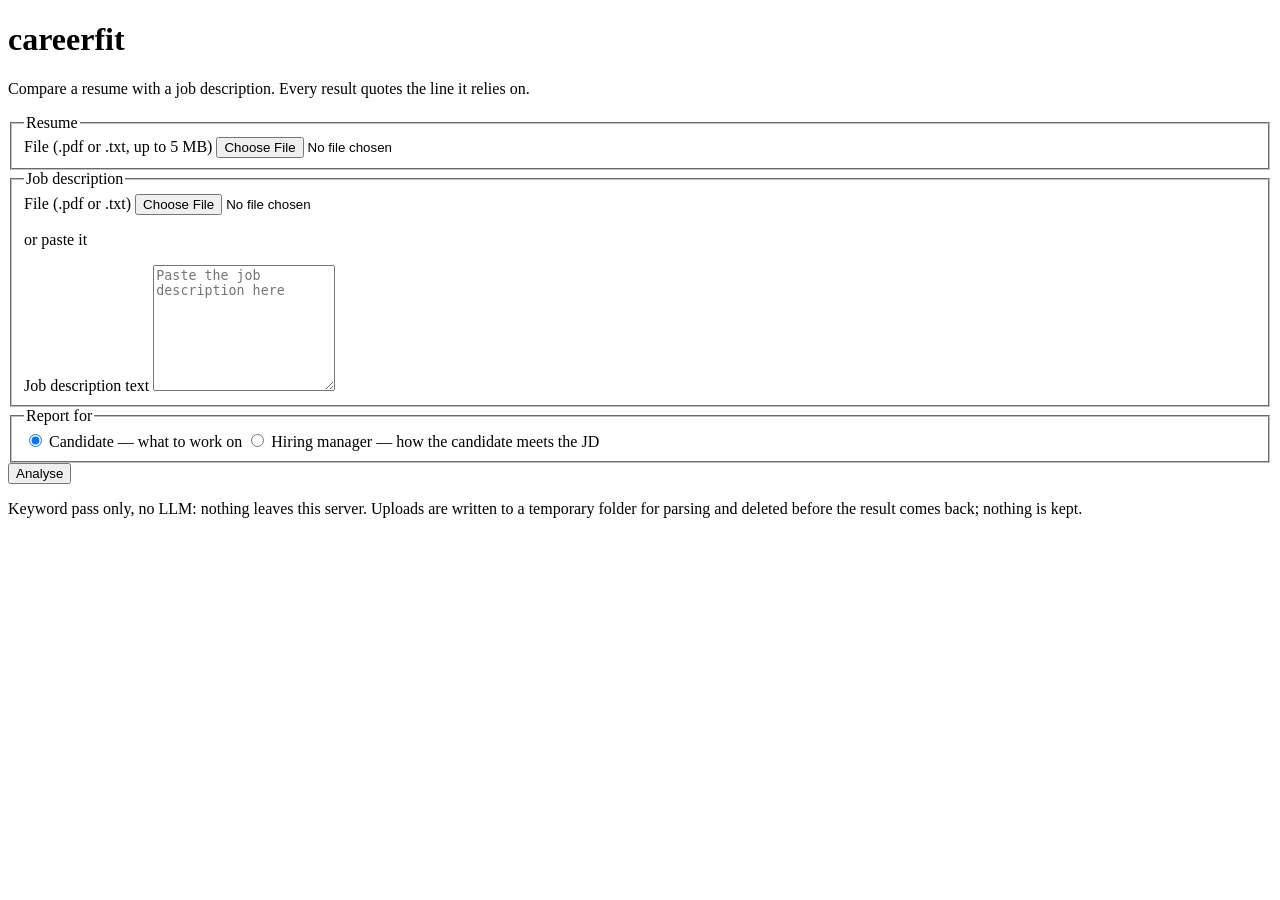
==== src/careerfit/web/index.html @ edc76a66 "fix: match careerfit.facts exactly or by dotted prefix, and say uploads are deleted rather than neve" ====
<!doctype html>
<html lang="en">
<head>
  <meta charset="utf-8">
  <meta name="viewport" content="width=device-width, initial-scale=1">
  <title>careerfit — resume vs job description</title>
  <link rel="stylesheet" href="/static/style.css">
  <script src="/static/app.js" defer></script>
</head>
<body>
  <header>
    <h1>careerfit</h1>
    <p class="lede">Compare a resume with a job description. Every result quotes the line it relies on.</p>
  </header>

  <main>
    <form id="form" novalidate>
      <fieldset>
        <legend>Resume</legend>
        <label>File (.pdf or .txt, up to 5 MB)
          <input type="file" name="resume" id="resume" accept=".pdf,.txt" required>
        </label>
      </fieldset>

      <fieldset>
        <legend>Job description</legend>
        <label>File (.pdf or .txt)
          <input type="file" name="jd" id="jd" accept=".pdf,.txt">
        </label>
        <p class="or">or paste it</p>
        <label class="sr-only" for="jd_text">Job description text</label>
        <textarea name="jd_text" id="jd_text" rows="8" placeholder="Paste the job description here"></textarea>
      </fieldset>

      <fieldset>
        <legend>Report for</legend>
        <label><input type="radio" name="perspective" value="candidate" checked> Candidate — what to work on</label>
        <label><input type="radio" name="perspective" value="hiring_manager"> Hiring manager — how the candidate meets the JD</label>
      </fieldset>

      <button type="submit" id="submit">Analyse</button>
      <p class="note">Keyword pass only, no LLM: nothing leaves this server. Uploads are written to a temporary folder for parsing and deleted before the result comes back; nothing is kept.</p>
      <p id="error" class="error" role="alert" hidden></p>
    </form>

    <section id="result" hidden aria-live="polite">
      <h2 id="title"></h2>
      <p id="summary" class="summary"></p>
      <div class="downloads">
        <a id="download-report" download="careerfit-report.md">Download report (.md)</a>
        <a id="download-facts" download="facts.json">Download facts (.json)</a>
      </div>

      <h3>Must have</h3>
      <div id="must"></div>
      <h3>Nice to have</h3>
      <div id="nice"></div>

      <h3>What this analysis could not see</h3>
      <ul id="blind-spots"></ul>
    </section>
  </main>
</body>
</html>
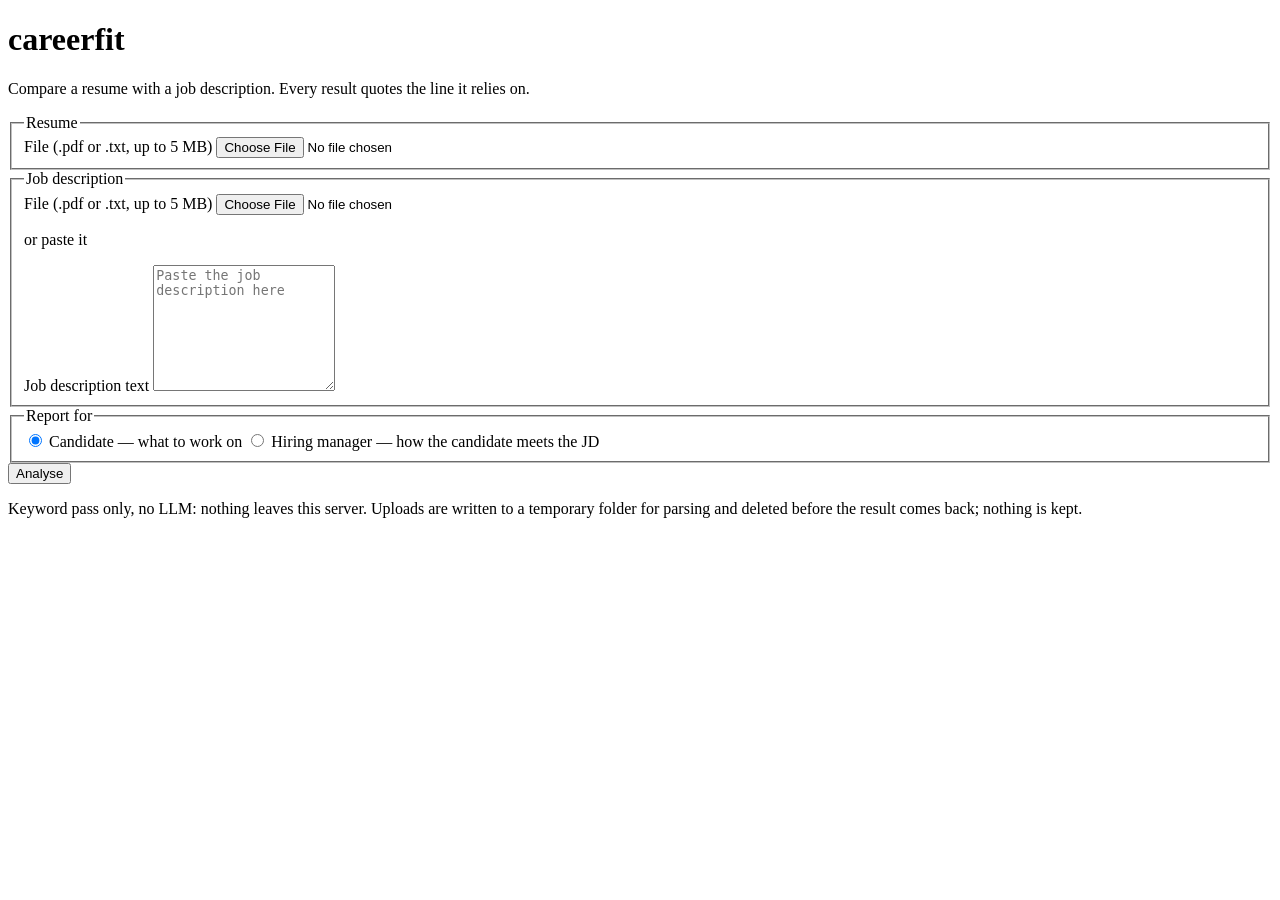
==== commit 21d462d2: "feat(api): upload limit from CAREERFIT_MAX_FILE_MB, and the page checks sizes before uploading GET /" ====
--- a/src/careerfit/web/index.html
+++ b/src/careerfit/web/index.html
@@ -17,14 +17,14 @@
     <form id="form" novalidate>
       <fieldset>
         <legend>Resume</legend>
-        <label>File (.pdf or .txt, up to 5 MB)
+        <label>File (.pdf or .txt, up to <span class="max-mb">5</span> MB)
           <input type="file" name="resume" id="resume" accept=".pdf,.txt" required>
         </label>
       </fieldset>
 
       <fieldset>
         <legend>Job description</legend>
-        <label>File (.pdf or .txt)
+        <label>File (.pdf or .txt, up to <span class="max-mb">5</span> MB)
           <input type="file" name="jd" id="jd" accept=".pdf,.txt">
         </label>
         <p class="or">or paste it</p>
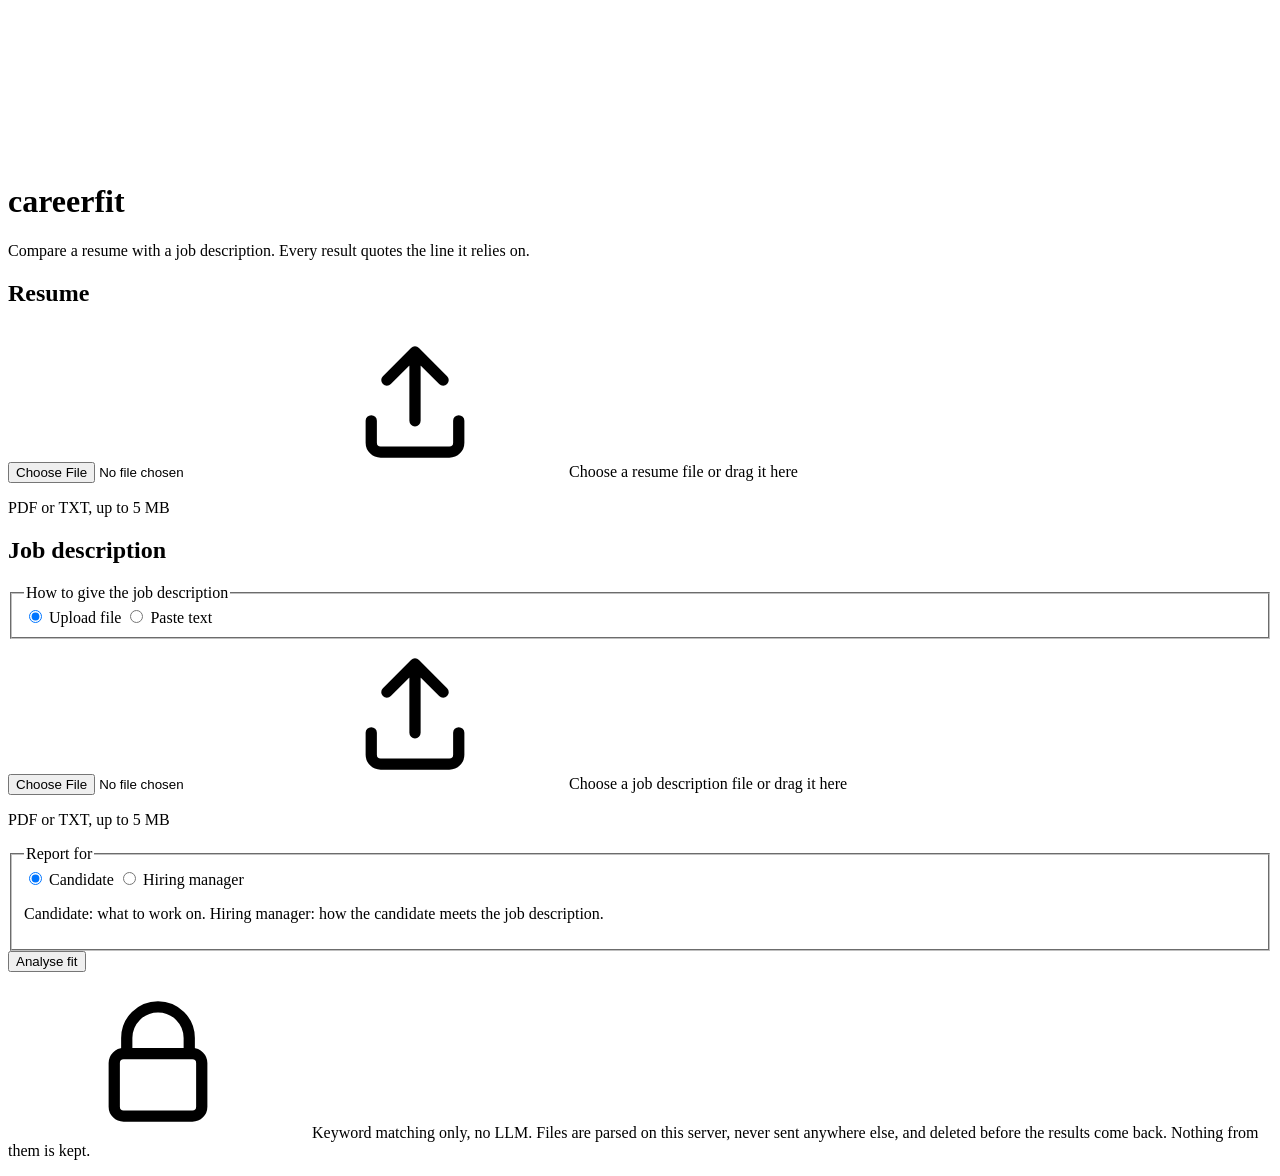
==== commit f58bb660: "feat(web): a restrained analysis workspace for the page Presentation only: the same endpoints, reque" ====
--- a/src/careerfit/web/index.html
+++ b/src/careerfit/web/index.html
@@ -4,60 +4,173 @@
   <meta charset="utf-8">
   <meta name="viewport" content="width=device-width, initial-scale=1">
   <title>careerfit — resume vs job description</title>
+  <link rel="preload" href="/static/fonts/SourceSans3VF-Upright.woff2" as="font" type="font/woff2" crossorigin>
   <link rel="stylesheet" href="/static/style.css">
   <script src="/static/app.js" defer></script>
 </head>
 <body>
-  <header>
-    <h1>careerfit</h1>
-    <p class="lede">Compare a resume with a job description. Every result quotes the line it relies on.</p>
+  <!-- Icons, referenced with <use>. Decorative: every icon sits next to text that says the same. -->
+  <svg class="sprite" aria-hidden="true" focusable="false">
+    <symbol id="i-upload" viewBox="0 0 24 24"><path d="M12 15V4m0 0L7.5 8.5M12 4l4.5 4.5M5 15v3.5A1.5 1.5 0 0 0 6.5 20h11a1.5 1.5 0 0 0 1.5-1.5V15" fill="none" stroke="currentColor" stroke-width="1.8" stroke-linecap="round" stroke-linejoin="round"/></symbol>
+    <symbol id="i-file" viewBox="0 0 24 24"><path d="M14 3H7.5A1.5 1.5 0 0 0 6 4.5v15A1.5 1.5 0 0 0 7.5 21h9a1.5 1.5 0 0 0 1.5-1.5V7m-4-4 4 4m-4-4v4h4" fill="none" stroke="currentColor" stroke-width="1.8" stroke-linecap="round" stroke-linejoin="round"/></symbol>
+    <symbol id="i-download" viewBox="0 0 24 24"><path d="M12 4v11m0 0-4.5-4.5M12 15l4.5-4.5M5 19.5h14" fill="none" stroke="currentColor" stroke-width="1.8" stroke-linecap="round" stroke-linejoin="round"/></symbol>
+    <symbol id="i-lock" viewBox="0 0 24 24"><path d="M7 10.5V8a5 5 0 0 1 10 0v2.5M6.5 10.5h11A1.5 1.5 0 0 1 19 12v7a1.5 1.5 0 0 1-1.5 1.5h-11A1.5 1.5 0 0 1 5 19v-7a1.5 1.5 0 0 1 1.5-1.5Z" fill="none" stroke="currentColor" stroke-width="1.8" stroke-linecap="round" stroke-linejoin="round"/></symbol>
+    <symbol id="i-matched" viewBox="0 0 16 16"><path d="m3.5 8.5 3 3 6-7" fill="none" stroke="currentColor" stroke-width="2" stroke-linecap="round" stroke-linejoin="round"/></symbol>
+    <symbol id="i-gap" viewBox="0 0 16 16"><path d="m4.5 4.5 7 7m0-7-7 7" fill="none" stroke="currentColor" stroke-width="2" stroke-linecap="round"/></symbol>
+    <symbol id="i-unresolvable" viewBox="0 0 16 16"><path d="M5.8 6a2.3 2.3 0 1 1 3.2 2.1c-.6.3-1 .8-1 1.4v.5" fill="none" stroke="currentColor" stroke-width="1.8" stroke-linecap="round"/><circle cx="8" cy="12.6" r="1.1" fill="currentColor"/></symbol>
+    <symbol id="i-partial" viewBox="0 0 16 16"><circle cx="8" cy="8" r="5.2" fill="none" stroke="currentColor" stroke-width="1.8"/><path d="M8 2.8a5.2 5.2 0 0 1 0 10.4Z" fill="currentColor"/></symbol>
+    <symbol id="i-not_assessed" viewBox="0 0 16 16"><path d="M4 8h8" fill="none" stroke="currentColor" stroke-width="2" stroke-linecap="round"/></symbol>
+  </svg>
+
+  <header class="app-header">
+    <div class="wrap">
+      <h1 class="brand">careerfit</h1>
+      <p class="tagline">Compare a resume with a job description. Every result quotes the line it relies on.</p>
+    </div>
   </header>
 
-  <main>
-    <form id="form" novalidate>
-      <fieldset>
-        <legend>Resume</legend>
-        <label>File (.pdf or .txt, up to <span class="max-mb">5</span> MB)
-          <input type="file" name="resume" id="resume" accept=".pdf,.txt" required>
-        </label>
+  <main class="wrap">
+    <form id="form" class="panel" novalidate>
+      <div class="inputs">
+        <section class="field" aria-labelledby="resume-heading">
+          <div class="field-head">
+            <h2 id="resume-heading" class="field-title">Resume</h2>
+          </div>
+          <div class="upload" id="resume-upload">
+            <input type="file" name="resume" id="resume" class="file-input" accept=".pdf,.txt" required
+                   aria-describedby="resume-hint resume-error">
+            <label for="resume" class="upload-target">
+              <span class="upload-empty">
+                <svg class="icon icon-lg" aria-hidden="true"><use href="#i-upload"/></svg>
+                <span class="upload-cta"><span class="upload-action">Choose a resume file</span> or drag it here</span>
+              </span>
+              <span class="upload-selected" hidden>
+                <svg class="icon icon-lg" aria-hidden="true"><use href="#i-file"/></svg>
+                <span class="file-name"></span>
+                <span class="file-size"></span>
+              </span>
+            </label>
+            <div class="upload-actions" hidden>
+              <button type="button" class="text-button" data-action="replace" aria-describedby="resume-heading">Replace</button>
+              <button type="button" class="text-button" data-action="remove" aria-describedby="resume-heading">Remove</button>
+            </div>
+          </div>
+          <p id="resume-hint" class="hint">PDF or TXT, up to <span class="max-mb">5</span> MB</p>
+          <p id="resume-error" class="field-error" hidden></p>
+        </section>
+
+        <section class="field" aria-labelledby="jd-heading">
+          <div class="field-head">
+            <h2 id="jd-heading" class="field-title">Job description</h2>
+            <fieldset class="choice">
+              <legend class="visually-hidden">How to give the job description</legend>
+              <div class="segmented segmented-sm">
+                <input type="radio" name="jd_mode" id="jd-mode-file" value="file" class="segment-input" checked>
+                <label for="jd-mode-file" class="segment">Upload file</label>
+                <input type="radio" name="jd_mode" id="jd-mode-text" value="text" class="segment-input">
+                <label for="jd-mode-text" class="segment">Paste text</label>
+              </div>
+            </fieldset>
+          </div>
+
+          <div id="jd-file-panel">
+            <div class="upload" id="jd-upload">
+              <input type="file" name="jd" id="jd" class="file-input" accept=".pdf,.txt"
+                     aria-describedby="jd-hint jd-error">
+              <label for="jd" class="upload-target">
+                <span class="upload-empty">
+                  <svg class="icon icon-lg" aria-hidden="true"><use href="#i-upload"/></svg>
+                  <span class="upload-cta"><span class="upload-action">Choose a job description file</span> or drag it here</span>
+                </span>
+                <span class="upload-selected" hidden>
+                  <svg class="icon icon-lg" aria-hidden="true"><use href="#i-file"/></svg>
+                  <span class="file-name"></span>
+                  <span class="file-size"></span>
+                </span>
+              </label>
+              <div class="upload-actions" hidden>
+                <button type="button" class="text-button" data-action="replace" aria-describedby="jd-heading">Replace</button>
+                <button type="button" class="text-button" data-action="remove" aria-describedby="jd-heading">Remove</button>
+              </div>
+            </div>
+            <p id="jd-hint" class="hint">PDF or TXT, up to <span class="max-mb">5</span> MB</p>
+          </div>
+
+          <div id="jd-text-panel" hidden>
+            <label for="jd_text" class="visually-hidden">Job description text</label>
+            <textarea name="jd_text" id="jd_text" rows="9" placeholder="Paste the job description here"
+                      aria-describedby="jd-error"></textarea>
+          </div>
+          <p id="jd-error" class="field-error" hidden></p>
+        </section>
+      </div>
+
+      <div class="options">
+      <fieldset class="choice" aria-describedby="perspective-hint">
+        <legend class="option-label">Report for</legend>
+        <div class="segmented">
+          <input type="radio" name="perspective" id="perspective-candidate" value="candidate" class="segment-input" checked>
+          <label for="perspective-candidate" class="segment">Candidate</label>
+          <input type="radio" name="perspective" id="perspective-hiring-manager" value="hiring_manager" class="segment-input">
+          <label for="perspective-hiring-manager" class="segment">Hiring manager</label>
+        </div>
+        <p id="perspective-hint" class="hint">Candidate: what to work on. Hiring manager: how the candidate meets the job description.</p>
       </fieldset>
+      </div>
 
-      <fieldset>
-        <legend>Job description</legend>
-        <label>File (.pdf or .txt, up to <span class="max-mb">5</span> MB)
-          <input type="file" name="jd" id="jd" accept=".pdf,.txt">
-        </label>
-        <p class="or">or paste it</p>
-        <label class="sr-only" for="jd_text">Job description text</label>
-        <textarea name="jd_text" id="jd_text" rows="8" placeholder="Paste the job description here"></textarea>
-      </fieldset>
-
-      <fieldset>
-        <legend>Report for</legend>
-        <label><input type="radio" name="perspective" value="candidate" checked> Candidate — what to work on</label>
-        <label><input type="radio" name="perspective" value="hiring_manager"> Hiring manager — how the candidate meets the JD</label>
-      </fieldset>
-
-      <button type="submit" id="submit">Analyse</button>
-      <p class="note">Keyword pass only, no LLM: nothing leaves this server. Uploads are written to a temporary folder for parsing and deleted before the result comes back; nothing is kept.</p>
-      <p id="error" class="error" role="alert" hidden></p>
+      <div class="actions">
+        <button type="submit" id="submit" class="button-primary">
+          <span class="spinner" aria-hidden="true"></span>
+          <span class="button-label">Analyse fit</span>
+        </button>
+        <p class="privacy">
+          <svg class="icon" aria-hidden="true"><use href="#i-lock"/></svg>
+          <span>Keyword matching only, no LLM. Files are parsed on this server, never sent anywhere else, and deleted before the results come back. Nothing from them is kept.</span>
+        </p>
+      </div>
+      <p id="error" class="form-error" role="alert" hidden></p>
+      <p id="status" class="visually-hidden" role="status" aria-live="polite"></p>
     </form>
 
-    <section id="result" hidden aria-live="polite">
-      <h2 id="title"></h2>
-      <p id="summary" class="summary"></p>
-      <div class="downloads">
-        <a id="download-report" download="careerfit-report.md">Download report (.md)</a>
-        <a id="download-facts" download="facts.json">Download facts (.json)</a>
+    <section id="result" class="panel results" hidden aria-labelledby="title">
+      <div class="results-head">
+        <div class="results-heading">
+          <h2 id="title" tabindex="-1"></h2>
+          <p id="meta" class="results-meta"></p>
+        </div>
+        <div class="downloads">
+          <a id="download-report" class="button-secondary" download="careerfit-report.md">
+            <svg class="icon" aria-hidden="true"><use href="#i-download"/></svg>Report (.md)
+          </a>
+          <a id="download-facts" class="button-secondary" download="facts.json">
+            <svg class="icon" aria-hidden="true"><use href="#i-download"/></svg>Facts (.json)
+          </a>
+        </div>
       </div>
 
-      <h3>Must have</h3>
-      <div id="must"></div>
-      <h3>Nice to have</h3>
-      <div id="nice"></div>
+      <div id="summary" class="tallies"></div>
 
-      <h3>What this analysis could not see</h3>
-      <ul id="blind-spots"></ul>
+      <div id="filters" class="filters" role="group" aria-label="Show skills"></div>
+      <p id="filter-status" class="visually-hidden" role="status" aria-live="polite"></p>
+
+      <div id="groups">
+        <section class="group" aria-labelledby="must-heading">
+          <h3 id="must-heading" class="group-title">Must have <span class="group-count" id="must-count"></span></h3>
+          <div id="must"></div>
+        </section>
+        <section class="group" aria-labelledby="nice-heading">
+          <h3 id="nice-heading" class="group-title">Nice to have <span class="group-count" id="nice-count"></span></h3>
+          <div id="nice"></div>
+        </section>
+      </div>
+      <p id="no-skills" class="empty-state" hidden>The job description mentions no skill from careerfit's skill list, so there is nothing to compare. Skills outside the list are not checked.</p>
+
+      <section class="limits" aria-labelledby="limits-heading">
+        <h3 id="limits-heading" class="group-title">What this analysis could not see</h3>
+        <ul id="blind-spots"></ul>
+        <h4 class="limits-subtitle">How this was decided</h4>
+        <p id="decided" class="limits-text"></p>
+      </section>
     </section>
   </main>
 </body>
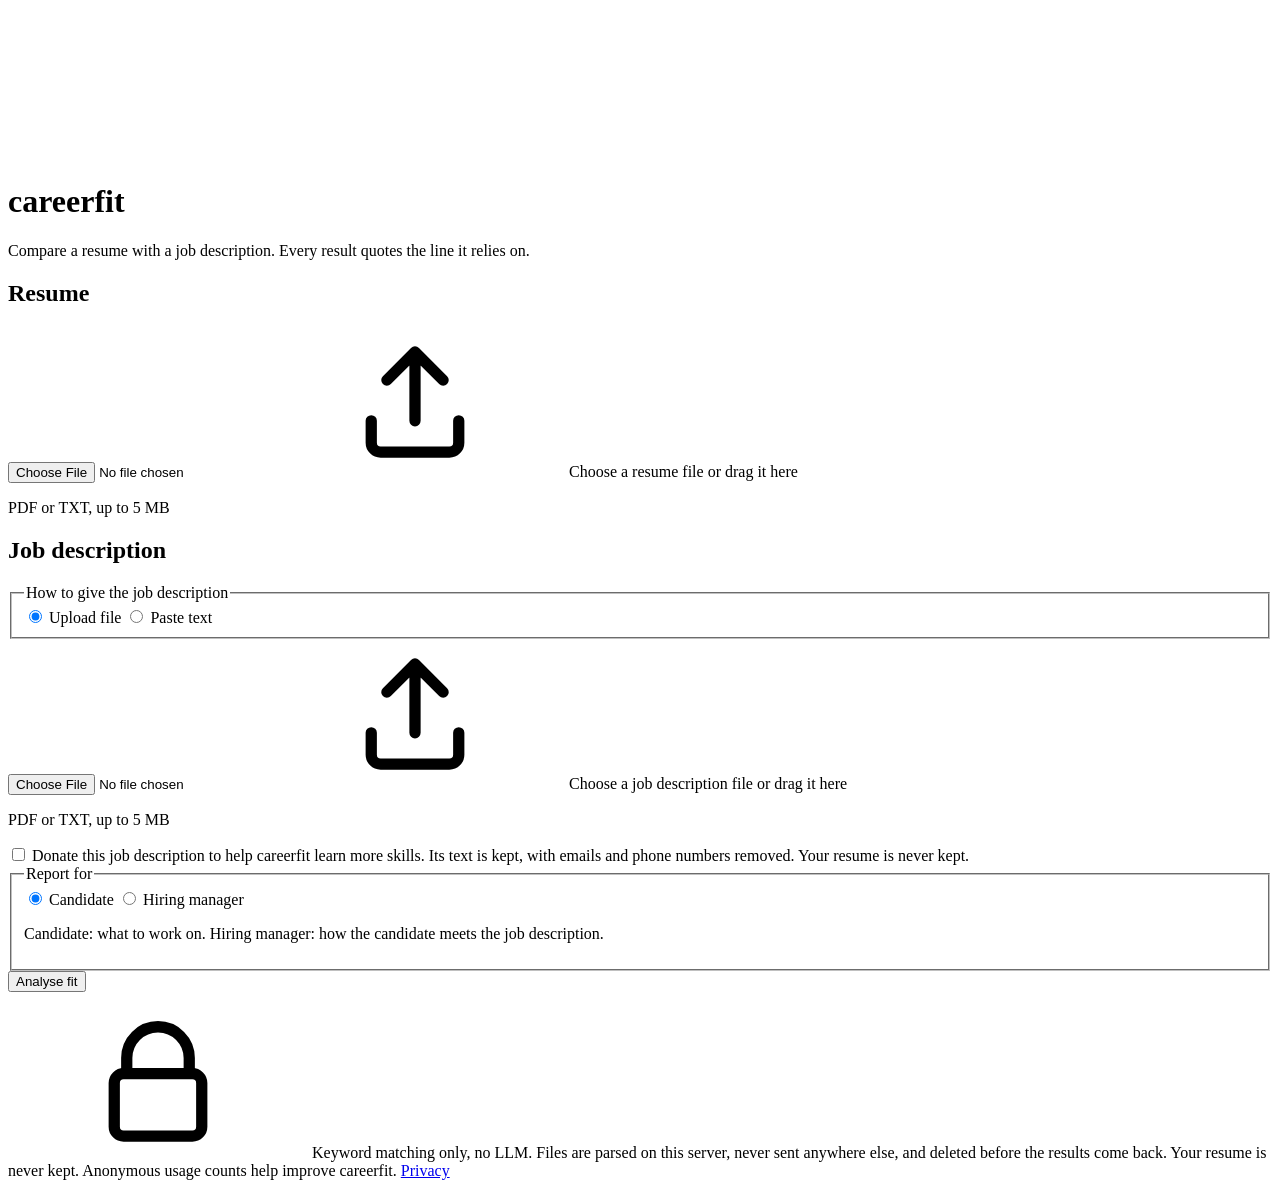
==== commit c2a7e34b: "feat(web): anonymous usage counts, skill statistics, opt-in waitlist and JD donation, privacy page W" ====
--- a/src/careerfit/web/index.html
+++ b/src/careerfit/web/index.html
@@ -102,6 +102,11 @@
                       aria-describedby="jd-error"></textarea>
           </div>
           <p id="jd-error" class="field-error" hidden></p>
+          <div class="donate">
+            <input type="checkbox" id="donate_jd" name="donate_jd" class="checkbox">
+            <label for="donate_jd">Donate this job description to help careerfit learn more skills. Its text is
+              kept, with emails and phone numbers removed. Your resume is never kept.</label>
+          </div>
         </section>
       </div>
 
@@ -125,7 +130,9 @@
         </button>
         <p class="privacy">
           <svg class="icon" aria-hidden="true"><use href="#i-lock"/></svg>
-          <span>Keyword matching only, no LLM. Files are parsed on this server, never sent anywhere else, and deleted before the results come back. Nothing from them is kept.</span>
+          <span>Keyword matching only, no LLM. Files are parsed on this server, never sent anywhere else, and
+            deleted before the results come back. Your resume is never kept. Anonymous usage counts help improve
+            careerfit. <a href="/privacy">Privacy</a></span>
         </p>
       </div>
       <p id="error" class="form-error" role="alert" hidden></p>
@@ -163,7 +170,22 @@
           <div id="nice"></div>
         </section>
       </div>
-      <p id="no-skills" class="empty-state" hidden>The job description mentions no skill from careerfit's skill list, so there is nothing to compare. Skills outside the list are not checked.</p>
+      <p id="no-skills" class="empty-state" hidden></p>
+
+      <section class="waitlist" aria-labelledby="waitlist-heading">
+        <h3 id="waitlist-heading" class="group-title">Coming next: AI analysis</h3>
+        <p id="waitlist-pitch" class="waitlist-text">An optional AI pass that settles ambiguous skills, scores the fit
+          and writes a learning plan for the gaps. Leave your email to hear when it launches.</p>
+        <form id="waitlist-form" class="waitlist-form" novalidate>
+          <label for="waitlist-email" class="visually-hidden">Email address</label>
+          <input type="email" id="waitlist-email" name="email" autocomplete="email" inputmode="email"
+                 placeholder="you@example.com" aria-describedby="waitlist-note waitlist-message">
+          <button type="submit" id="waitlist-submit" class="button-secondary">Notify me</button>
+        </form>
+        <p id="waitlist-note" class="hint">Used only for that news, never shared. Remove it any time on the
+          <a href="/privacy">privacy page</a>.</p>
+        <p id="waitlist-message" class="waitlist-message" role="status"></p>
+      </section>
 
       <section class="limits" aria-labelledby="limits-heading">
         <h3 id="limits-heading" class="group-title">What this analysis could not see</h3>
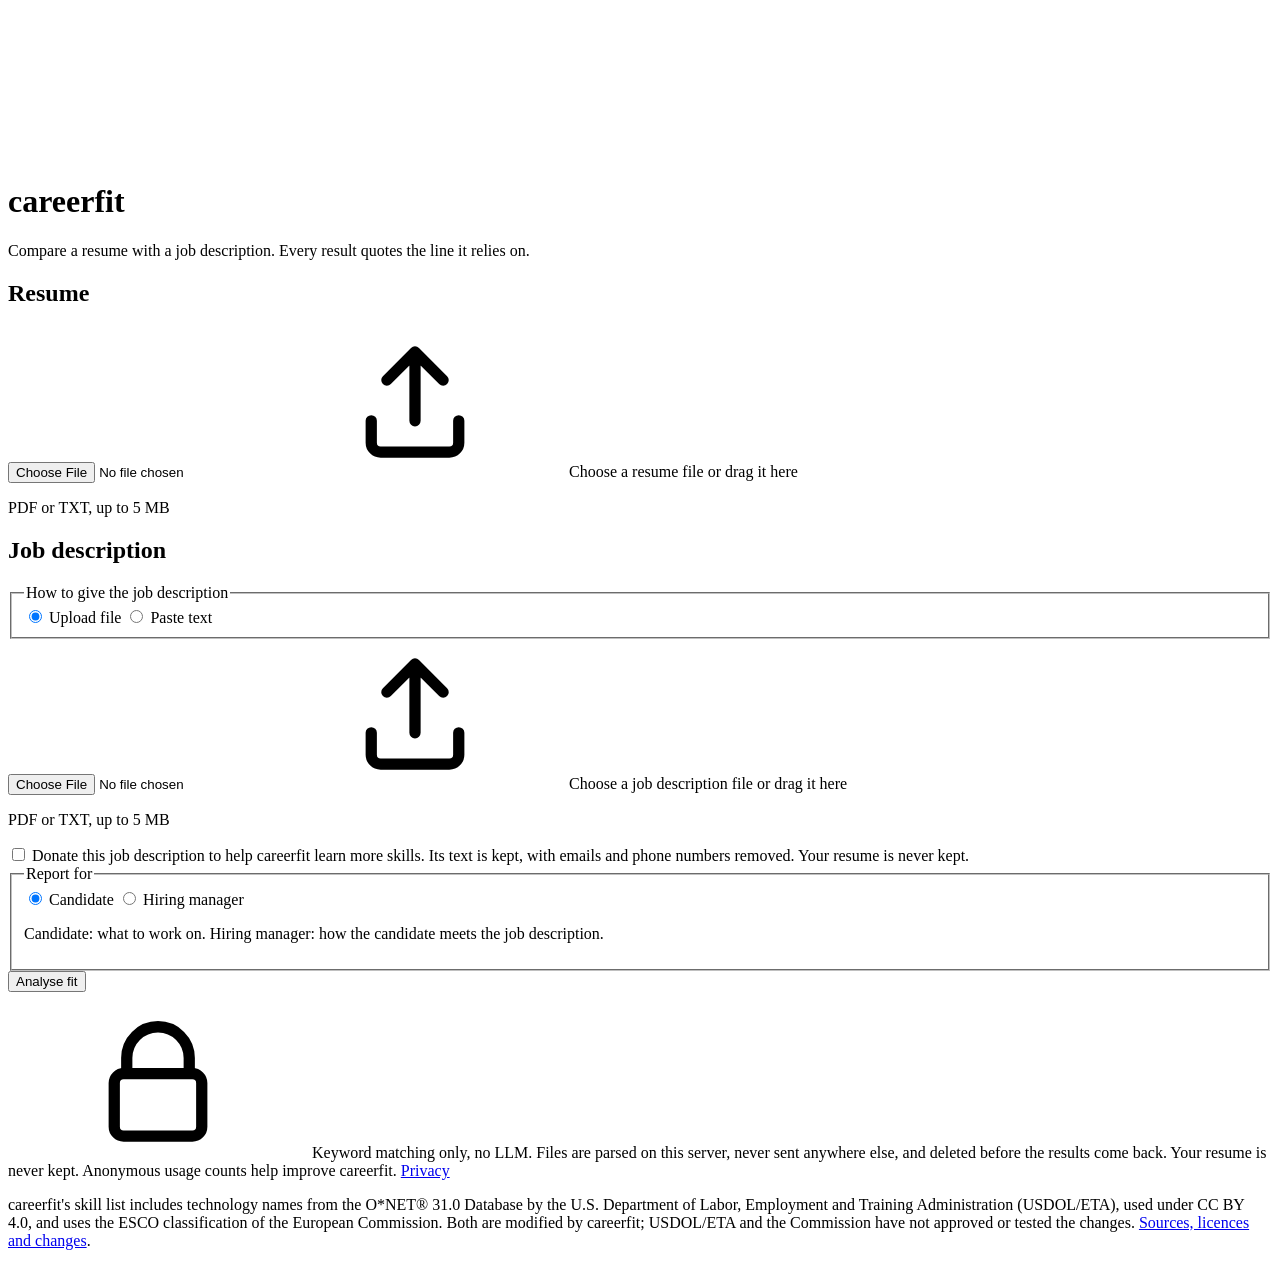
==== commit 782ba332: "docs: O*NET and ESCO attribution, with the list of changes Both datasets are modified, so the requir" ====
--- a/src/careerfit/web/index.html
+++ b/src/careerfit/web/index.html
@@ -16,6 +16,7 @@
     <symbol id="i-download" viewBox="0 0 24 24"><path d="M12 4v11m0 0-4.5-4.5M12 15l4.5-4.5M5 19.5h14" fill="none" stroke="currentColor" stroke-width="1.8" stroke-linecap="round" stroke-linejoin="round"/></symbol>
     <symbol id="i-lock" viewBox="0 0 24 24"><path d="M7 10.5V8a5 5 0 0 1 10 0v2.5M6.5 10.5h11A1.5 1.5 0 0 1 19 12v7a1.5 1.5 0 0 1-1.5 1.5h-11A1.5 1.5 0 0 1 5 19v-7a1.5 1.5 0 0 1 1.5-1.5Z" fill="none" stroke="currentColor" stroke-width="1.8" stroke-linecap="round" stroke-linejoin="round"/></symbol>
     <symbol id="i-matched" viewBox="0 0 16 16"><path d="m3.5 8.5 3 3 6-7" fill="none" stroke="currentColor" stroke-width="2" stroke-linecap="round" stroke-linejoin="round"/></symbol>
+    <symbol id="i-alternative_met" viewBox="0 0 16 16"><path d="M3 5.5h8.5m-2.5-2.5 2.5 2.5-2.5 2.5M13 10.5H4.5m2.5-2.5-2.5 2.5 2.5 2.5" fill="none" stroke="currentColor" stroke-width="1.8" stroke-linecap="round" stroke-linejoin="round"/></symbol>
     <symbol id="i-gap" viewBox="0 0 16 16"><path d="m4.5 4.5 7 7m0-7-7 7" fill="none" stroke="currentColor" stroke-width="2" stroke-linecap="round"/></symbol>
     <symbol id="i-unresolvable" viewBox="0 0 16 16"><path d="M5.8 6a2.3 2.3 0 1 1 3.2 2.1c-.6.3-1 .8-1 1.4v.5" fill="none" stroke="currentColor" stroke-width="1.8" stroke-linecap="round"/><circle cx="8" cy="12.6" r="1.1" fill="currentColor"/></symbol>
     <symbol id="i-partial" viewBox="0 0 16 16"><circle cx="8" cy="8" r="5.2" fill="none" stroke="currentColor" stroke-width="1.8"/><path d="M8 2.8a5.2 5.2 0 0 1 0 10.4Z" fill="currentColor"/></symbol>
@@ -195,5 +196,11 @@
       </section>
     </section>
   </main>
+  <footer class="site-footer wrap">
+    <p>careerfit's skill list includes technology names from the O*NET® 31.0 Database by the U.S. Department of
+      Labor, Employment and Training Administration (USDOL/ETA), used under CC BY 4.0, and uses the ESCO classification of
+      the European Commission. Both are modified by careerfit; USDOL/ETA and the Commission have not approved or tested the
+      changes. <a href="/privacy#skill-data">Sources, licences and changes</a>.</p>
+  </footer>
 </body>
 </html>
